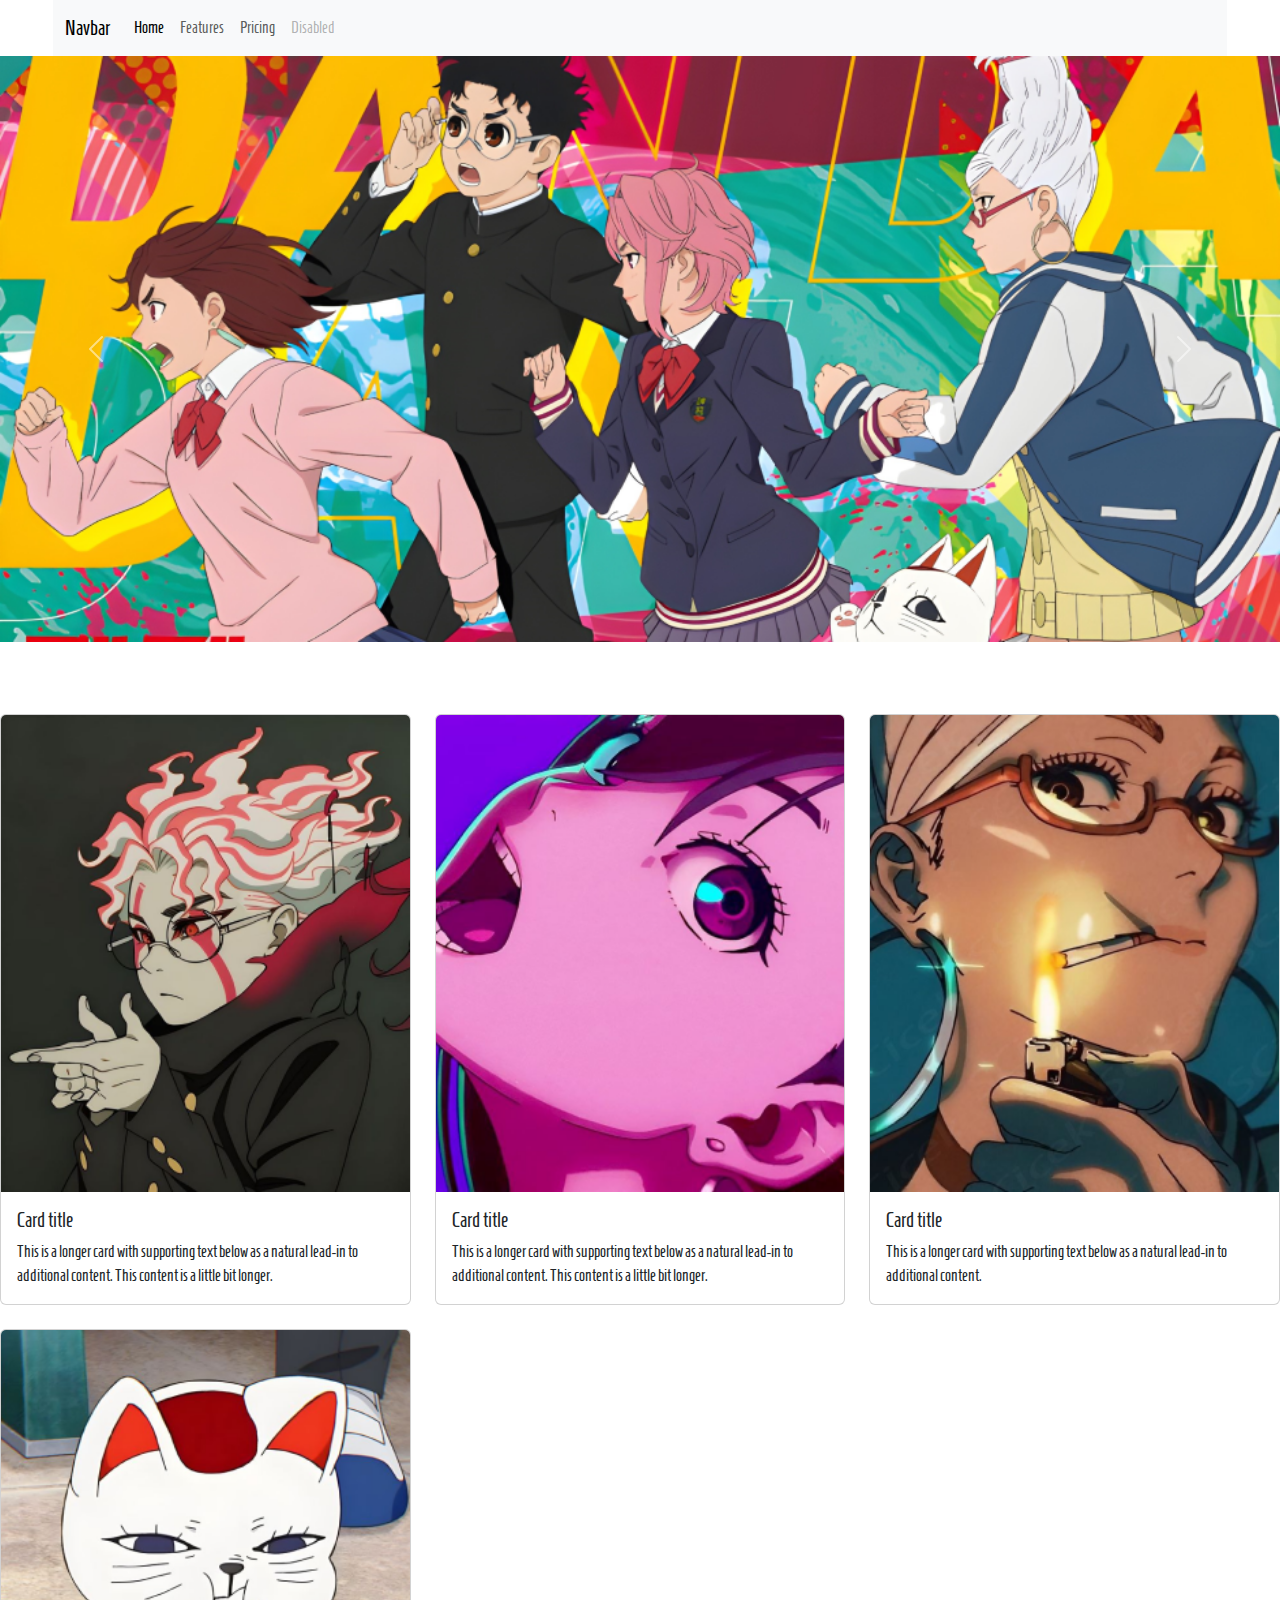
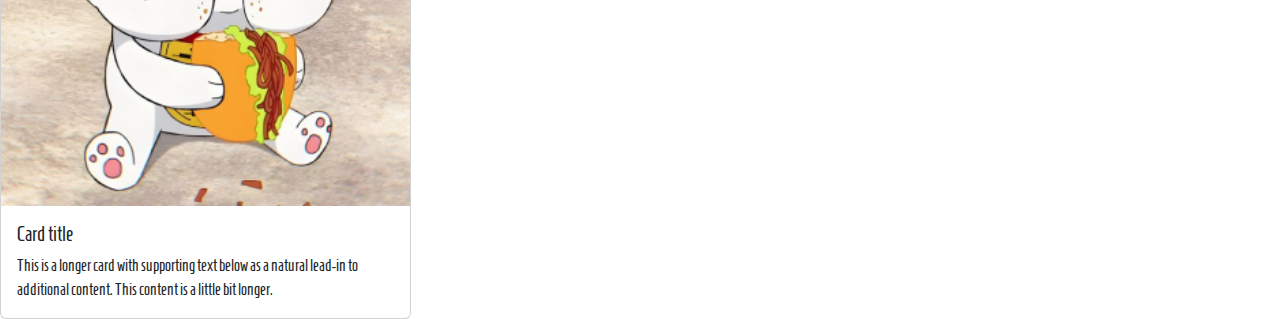
==== index.html @ 582004f7 "index and imgs" ====
<!DOCTYPE html>
<html lang="en">
<head>
    <meta charset="UTF-8">
    <meta name="viewport" content="width=device-width, initial-scale=1.0">
    <link href="https://cdn.jsdelivr.net/npm/bootstrap@5.3.3/dist/css/bootstrap.min.css" rel="stylesheet" integrity="sha384-QWTKZyjpPEjISv5WaRU9OFeRpok6YctnYmDr5pNlyT2bRjXh0JMhjY6hW+ALEwIH" crossorigin="anonymous">
    <link rel="stylesheet" href="pages/style.css">
    <title>Project Dandadan</title>
</head>
<body>
    <!-- NAVBAR -->
    <nav class="navbar col-11 m-auto navbar-expand-lg bg-body-tertiary">
        <div class="container-fluid">
          <a class="navbar-brand" href="#">Navbar</a>
          <button class="navbar-toggler" type="button" data-bs-toggle="collapse" data-bs-target="#navbarNavAltMarkup" aria-controls="navbarNavAltMarkup" aria-expanded="false" aria-label="Toggle navigation">
            <span class="navbar-toggler-icon"></span>
          </button>
          <div class="collapse navbar-collapse" id="navbarNavAltMarkup">
            <div class="navbar-nav">
              <a class="nav-link active" aria-current="page" href="#">Home</a>
              <a class="nav-link" href="#">Features</a>
              <a class="nav-link" href="#">Pricing</a>
              <a class="nav-link disabled" aria-disabled="true">Disabled</a>
            </div>
          </div>
        </div>
      </nav>

      <!-- CAROSSEL -->
      <div id="carouselExampleAutoplaying" class="carousel slide" data-bs-ride="carousel">
        <div class="carousel-inner">
          <div class="carousel-item active">
            <img src="img/Frame1.img1.png" class="d-block w-100" alt="imagem1">
          </div>
          <div class="carousel-item">
            <img src="img/Frame1.img2.png" class="d-block w-100" alt="imagem2">
          </div>
          <div class="carousel-item">
            <img src="img/Frame1.img3.png" class="d-block w-100" alt="imagem3">
          </div>
          <div class="carousel-item">
            <img src="img/Frame1.img4.png" class="d-block w-100" alt="imagem4">
          </div>
          <div class="carousel-item">
            <img src="img/Frame1.img5.png" class="d-block w-100" alt="imagem5">
          </div>
        </div>
        <button class="carousel-control-prev" type="button" data-bs-target="#carouselExampleAutoplaying" data-bs-slide="prev">
          <span class="carousel-control-prev-icon" aria-hidden="true"></span>
          <span class="visually-hidden">Previous</span>
        </button>
        <button class="carousel-control-next" type="button" data-bs-target="#carouselExampleAutoplaying" data-bs-slide="next">
          <span class="carousel-control-next-icon" aria-hidden="true"></span>
          <span class="visually-hidden">Next</span>
        </button>
      </div>
      <br><br><br>

      <!-- CARD'S -->
      <div class="row row-cols-1 row-cols-md-3 g-4">
        <div class="col">
          <div class="card">
            <img src="img/img1.png" class="card-img-top" alt="image1">
            <div class="card-body">
              <h5 class="card-title">Card title</h5>
              <p class="card-text">This is a longer card with supporting text below as a natural lead-in to additional content. This content is a little bit longer.</p>
            </div>
          </div>
        </div>
        <div class="col">
          <div class="card">
            <img src="img/img2.png" class="card-img-top" alt="image2">
            <div class="card-body">
              <h5 class="card-title">Card title</h5>
              <p class="card-text">This is a longer card with supporting text below as a natural lead-in to additional content. This content is a little bit longer.</p>
            </div>
          </div>
        </div>
        <div class="col">
          <div class="card">
            <img src="img/img3.png" class="card-img-top" alt="image3">
            <div class="card-body">
              <h5 class="card-title">Card title</h5>
              <p class="card-text">This is a longer card with supporting text below as a natural lead-in to additional content.</p>
            </div>
          </div>
        </div>
        <div class="col">
          <div class="card">
            <img src="img/img4.png" class="card-img-top" alt="image4">
            <div class="card-body">
              <h5 class="card-title">Card title</h5>
              <p class="card-text">This is a longer card with supporting text below as a natural lead-in to additional content. This content is a little bit longer.</p>
            </div>
          </div>
        </div>
      </div>



    <script src="https://cdn.jsdelivr.net/npm/bootstrap@5.3.3/dist/js/bootstrap.bundle.min.js" integrity="sha384-YvpcrYf0tY3lHB60NNkmXc5s9fDVZLESaAA55NDzOxhy9GkcIdslK1eN7N6jIeHz" crossorigin="anonymous"></script>
</body>
</html>
---- pages/style.css ----
@import url('https://fonts.googleapis.com/css2?family=Homenaje&display=swap');

/* font-family: "Homenaje", sans-serif; */

* {
    margin: 0%;
    padding: 0%;
}

body {
    font-family: "Homenaje", sans-serif;    
}

.navbar {
    background-color: #ffeb557e;
}
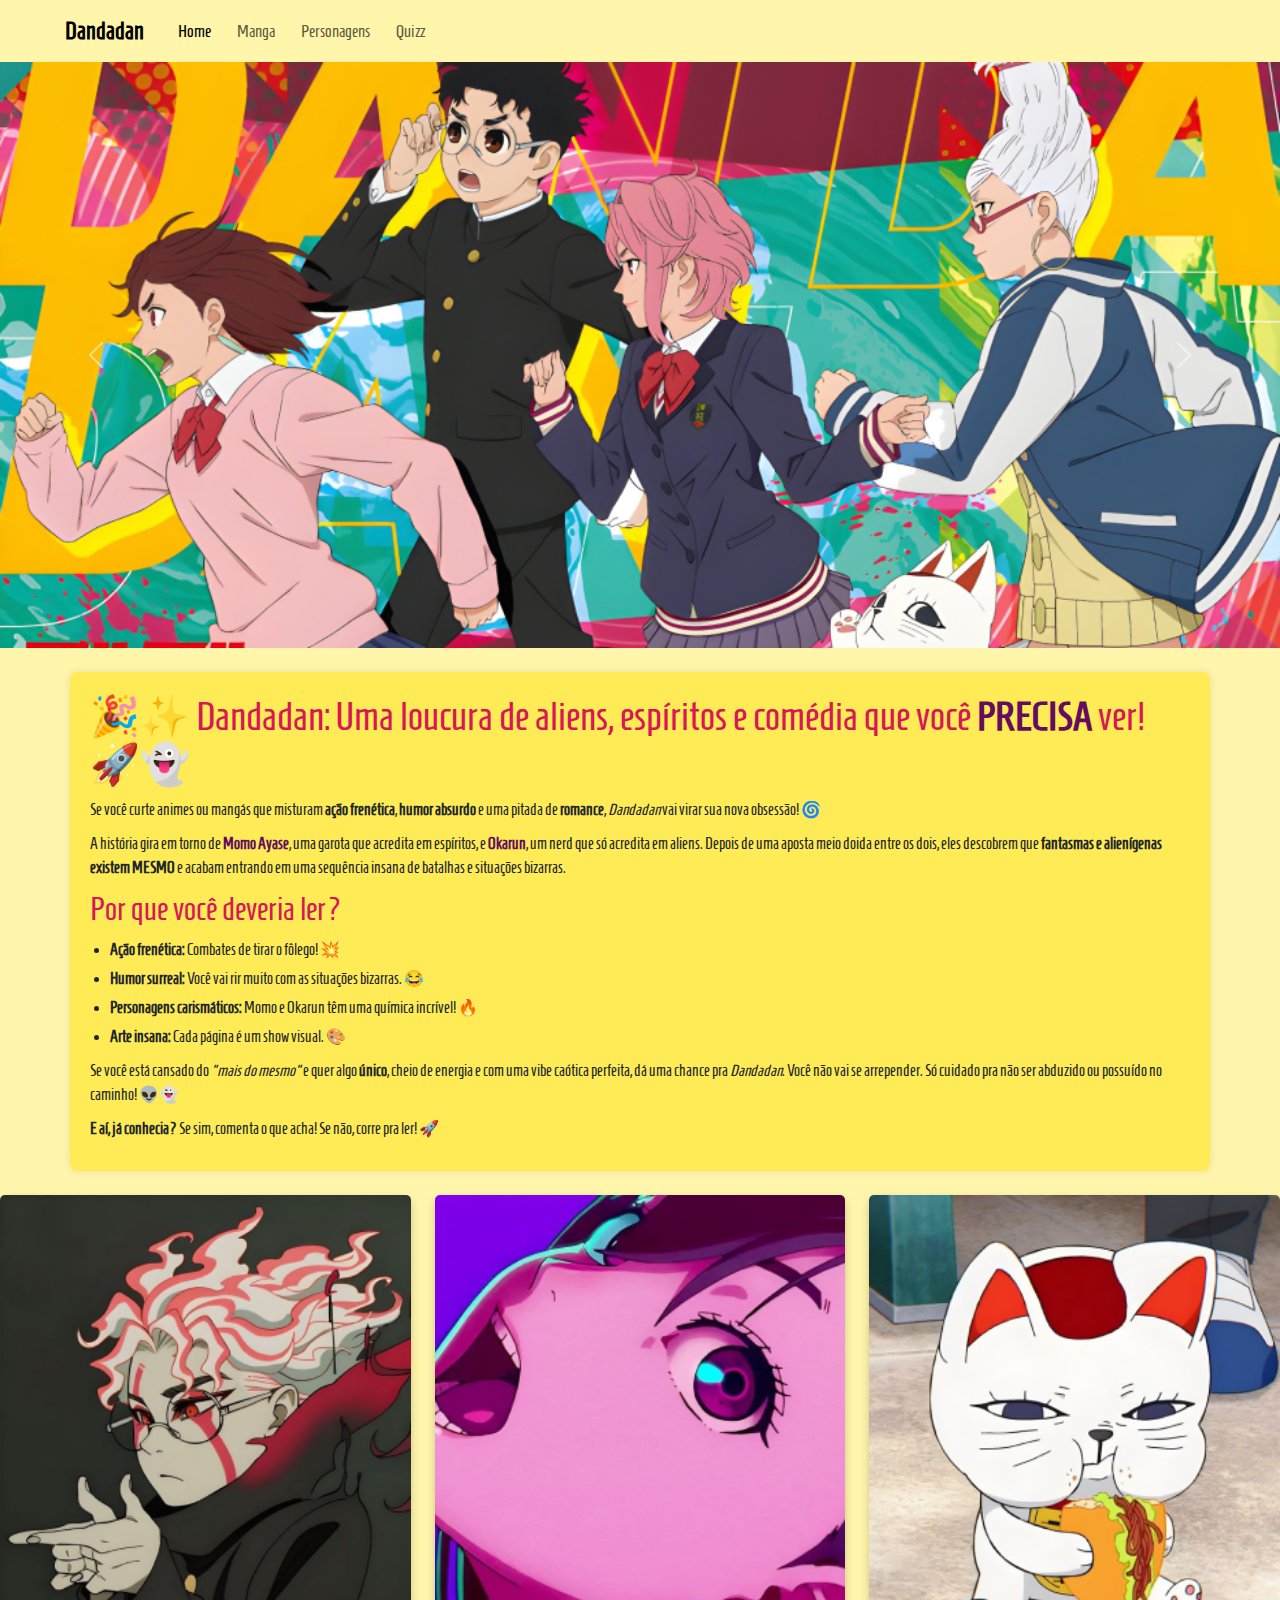
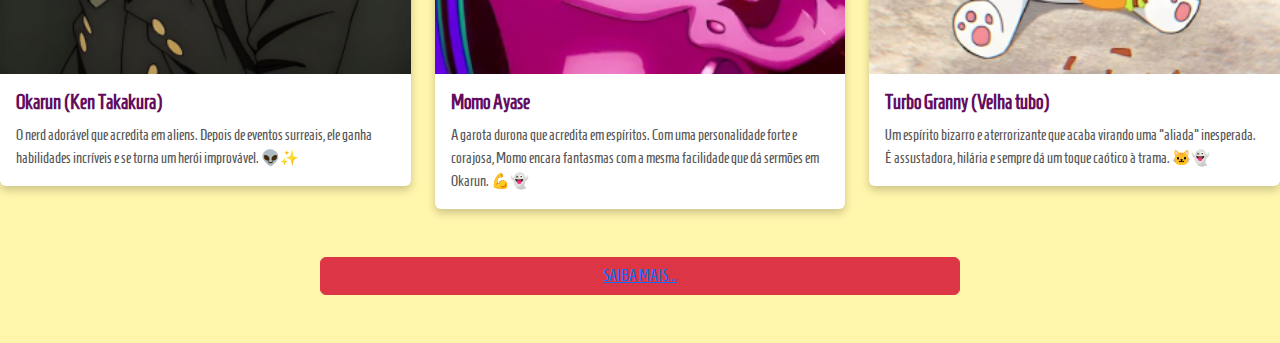
==== commit 7931c63f: "commit project completet" ====
--- a/index.html
+++ b/index.html
@@ -9,18 +9,18 @@
 </head>
 <body>
     <!-- NAVBAR -->
-    <nav class="navbar col-11 m-auto navbar-expand-lg bg-body-tertiary">
+    <nav class="navbar col-11 m-auto navbar-expand-lg ">
         <div class="container-fluid">
-          <a class="navbar-brand" href="#">Navbar</a>
+          <a class="navbar-brand">Dandadan</a>
           <button class="navbar-toggler" type="button" data-bs-toggle="collapse" data-bs-target="#navbarNavAltMarkup" aria-controls="navbarNavAltMarkup" aria-expanded="false" aria-label="Toggle navigation">
             <span class="navbar-toggler-icon"></span>
           </button>
           <div class="collapse navbar-collapse" id="navbarNavAltMarkup">
             <div class="navbar-nav">
-              <a class="nav-link active" aria-current="page" href="#">Home</a>
-              <a class="nav-link" href="#">Features</a>
-              <a class="nav-link" href="#">Pricing</a>
-              <a class="nav-link disabled" aria-disabled="true">Disabled</a>
+              <a class="nav-link active" aria-current="page" href="index.html">Home</a>
+              <a class="nav-link" href="pages/manga.html">Manga</a>
+              <a class="nav-link" href="pages/personagens.html">Personagens</a>
+              <a class="nav-link" href="pages/quizz.html">Quizz</a>
             </div>
           </div>
         </div>
@@ -54,7 +54,25 @@
           <span class="visually-hidden">Next</span>
         </button>
       </div>
-      <br><br><br>
+
+      <br>
+        <div class="about">
+          <div class="container">
+            <h1>🎉✨ Dandadan: Uma loucura de aliens, espíritos e comédia que você <span class="highlight">PRECISA</span> ver! 🚀👻</h1>
+            <p>Se você curte animes ou mangás que misturam <strong>ação frenética</strong>, <strong>humor absurdo</strong> e uma pitada de <strong>romance</strong>, <em>Dandadan</em> vai virar sua nova obsessão! 🌀</p>
+            <p>A história gira em torno de <span class="highlight">Momo Ayase</span>, uma garota que acredita em espíritos, e <span class="highlight">Okarun</span>, um nerd que só acredita em aliens. Depois de uma aposta meio doida entre os dois, eles descobrem que <strong>fantasmas e alienígenas existem MESMO</strong> e acabam entrando em uma sequência insana de batalhas e situações bizarras.</p>
+            <h2>Por que você deveria ler?</h2>
+            <ul>
+                <li><strong>Ação frenética:</strong> Combates de tirar o fôlego! 💥</li>
+                <li><strong>Humor surreal:</strong> Você vai rir muito com as situações bizarras. 😂</li>
+                <li><strong>Personagens carismáticos:</strong> Momo e Okarun têm uma química incrível! 🔥</li>
+                <li><strong>Arte insana:</strong> Cada página é um show visual. 🎨</li>
+            </ul>
+            <p>Se você está cansado do <em>"mais do mesmo"</em> e quer algo <strong>único</strong>, cheio de energia e com uma vibe caótica perfeita, dá uma chance pra <em>Dandadan</em>. Você não vai se arrepender. Só cuidado pra não ser abduzido ou possuído no caminho! 👽👻</p>
+            <p><strong>E aí, já conhecia?</strong> Se sim, comenta o que acha! Se não, corre pra ler! 🚀</p>
+        </div>
+        </div>
+      <br>
 
       <!-- CARD'S -->
       <div class="row row-cols-1 row-cols-md-3 g-4">
@@ -62,8 +80,8 @@
           <div class="card">
             <img src="img/img1.png" class="card-img-top" alt="image1">
             <div class="card-body">
-              <h5 class="card-title">Card title</h5>
-              <p class="card-text">This is a longer card with supporting text below as a natural lead-in to additional content. This content is a little bit longer.</p>
+              <h5 class="card-title">Okarun (Ken Takakura)</h5>
+              <p class="card-text"> O nerd adorável que acredita em aliens. Depois de eventos surreais, ele ganha habilidades incríveis e se torna um herói improvável. 👽✨</p>
             </div>
           </div>
         </div>
@@ -71,21 +89,21 @@
           <div class="card">
             <img src="img/img2.png" class="card-img-top" alt="image2">
             <div class="card-body">
-              <h5 class="card-title">Card title</h5>
-              <p class="card-text">This is a longer card with supporting text below as a natural lead-in to additional content. This content is a little bit longer.</p>
+              <h5 class="card-title">Momo Ayase</h5>
+              <p class="card-text">A garota durona que acredita em espíritos. Com uma personalidade forte e corajosa, Momo encara fantasmas com a mesma facilidade que dá sermões em Okarun. 💪👻</p>
             </div>
           </div>
         </div>
         <div class="col">
           <div class="card">
-            <img src="img/img3.png" class="card-img-top" alt="image3">
+            <img src="img/img4.png" class="card-img-top" alt="image3">
             <div class="card-body">
-              <h5 class="card-title">Card title</h5>
-              <p class="card-text">This is a longer card with supporting text below as a natural lead-in to additional content.</p>
+              <h5 class="card-title">Turbo Granny (Velha tubo)</h5>
+              <p class="card-text">Um espírito bizarro e aterrorizante que acaba virando uma "aliada" inesperada. É assustadora, hilária e sempre dá um toque caótico à trama. 🐱👻</p>
             </div>
           </div>
         </div>
-        <div class="col">
+        <!-- <div class="col">
           <div class="card">
             <img src="img/img4.png" class="card-img-top" alt="image4">
             <div class="card-body">
@@ -93,10 +111,14 @@
               <p class="card-text">This is a longer card with supporting text below as a natural lead-in to additional content. This content is a little bit longer.</p>
             </div>
           </div>
-        </div>
+        </div> -->
       </div>
-
-
+      <br><br>
+      <!-- BUTTON  -->
+      <div class="d-grid gap-2 col-6 mx-auto">
+        <button class="btn btn-danger" type="button"><a href="pages/manga.html">SAIBA MAIS...</a></button>
+      </div>
+      <br><br>
 
     <script src="https://cdn.jsdelivr.net/npm/bootstrap@5.3.3/dist/js/bootstrap.bundle.min.js" integrity="sha384-YvpcrYf0tY3lHB60NNkmXc5s9fDVZLESaAA55NDzOxhy9GkcIdslK1eN7N6jIeHz" crossorigin="anonymous"></script>
 </body>
--- a/pages/style.css
+++ b/pages/style.css
@@ -9,8 +9,105 @@
 
 body {
     font-family: "Homenaje", sans-serif;    
+    background-color: #ffeb557e;
 }
 
-.navbar {
-    background-color: #ffeb557e;
+h1, h2 {
+    color: #D91656;
+}
+p {
+    margin: 10px 0;
+}
+.highlight {
+    color: #640D5F;
+    font-weight: bold;
+}
+.container {
+    background: #FFEB55;
+    padding: 20px;
+    border-radius: 8px;
+    box-shadow: 0 0 10px rgba(0, 0, 0, 0.1);
+}
+ul {
+    margin: 10px 0;
+    padding-left: 20px;
+}
+ul li {
+    margin: 5px 0;
+}
+
+.btn {
+    font-style: none;
+}
+
+.navbar-brand {
+    font-weight: bold;
+    font-size: 1.5rem;
+}
+
+.nav-link {
+    font-size: 1.1rem;
+    margin-left: 10px;
+    transition: color 0.3s;
+}
+
+.nav-link:hover {
+    color: #ffc107 !important;
+}
+
+/* Banner */
+header {
+    background: linear-gradient(to right, #000000, #333333);
+}
+
+header h1 {
+    font-weight: bold;
+    letter-spacing: 2px;
+}
+
+header p {
+    font-size: 1.2rem;
+}
+
+/* Seção História */
+#historia h2 {
+    color: #640D5F;
+    font-weight: bold;
+}
+
+#historia p {
+    font-size: 1rem;
+    margin-bottom: 20px;
+}
+
+#historia img {
+    box-shadow: 0 4px 8px rgba(0, 0, 0, 0.2);
+}
+
+/* Cards de Personagens */
+.card {
+    border: none;
+    box-shadow: 0 4px 8px rgba(0, 0, 0, 0.2);
+    transition: transform 0.3s ease-in-out;
+}
+
+.card:hover {
+    transform: translateY(-10px);
+}
+
+.card-title {
+    color: #640D5F;
+    font-weight: bold;
+}
+
+.card-text {
+    font-size: 0.95rem;
+    color: #555;
+}
+
+/* Footer */
+footer {
+    background-color: #222;
+    color: #aaa;
+    font-size: 0.9rem;
 }